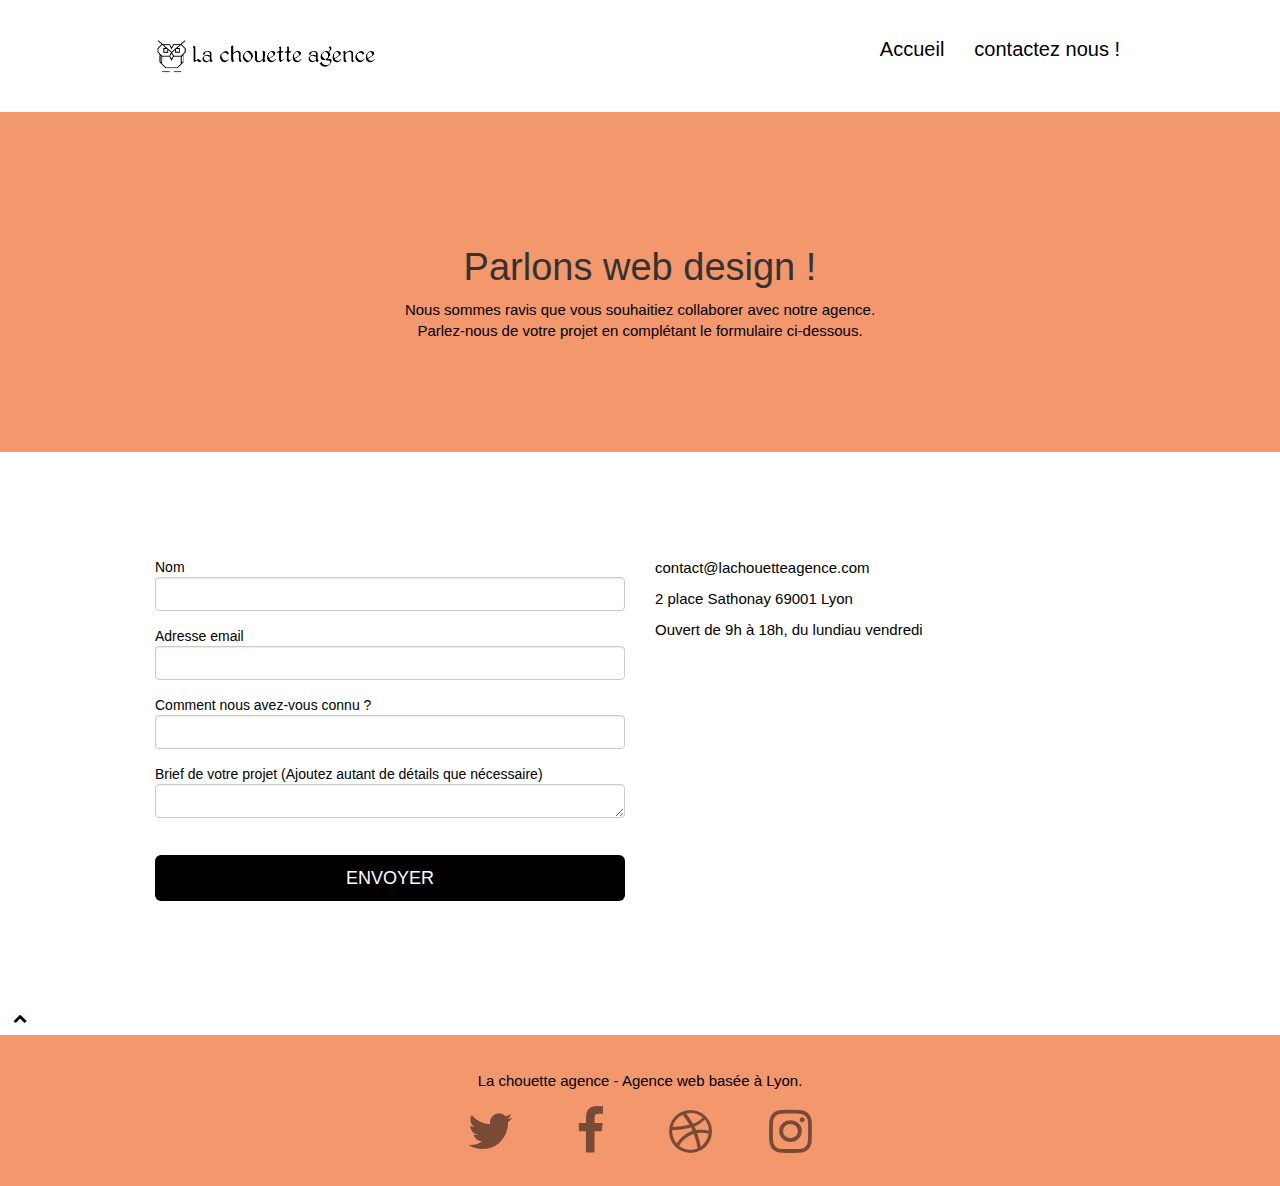
==== contact.html @ bc4d5f6f "correction en cours acceuil" ====
<!doctype html>
<html lang="fr">

<head>
	<meta charset="utf-8">
	<title>Formulaire de contact - La Chouette Agence</title>
	<meta name="keywords" content="">
	<meta name="description"
		content="Contacter notre équipe de web designers, Remplissez ce formulaire, pour aider et optimiser le site web de votre entreprise.">
	<meta name="viewport" content="width=device-width, initial-scale=1.0, viewport-fit=cover">
	<link rel="canonical" href="https://kayej28.github.io/la_chouette_agence/">
	<link rel="shortcut icon" type="image/png" href="favicon.jpg">

	<link rel="stylesheet" type="text/css" href="style.css">
	<link rel="stylesheet" type="text/css" href="./css/font-awesome.css">
	<link rel="stylesheet" type="text/css" href="./css/et-line.css">
	<link rel="stylesheet" type="text/css" href="./css/bootstrap.css">

	<script src="./js/jquery-2.1.0.min.js"></script>
	<script src="./js/bootstrap.min.js"></script>
	<script src="./js/blocs.min.js"></script>
	<script src="./js/jqBootstrapValidation.js"></script>
	<script src="./js/formHandler.js"></script>

	<script>
		window.ga = window.ga || function () { (ga.q = ga.q || []).push(arguments) }; ga.l = +new Date;
		ga('create', 'UA-XXXXX-Y', 'auto');
		ga('send', 'pageview');
	</script>
	<script src="./js/jquery-2.1.0.js" defer></script>
	<script src="./js/bootstrap.js" defer></script>
	<script src="./js/blocs.js" defer></script>
	<script src="./js/jquery.touchSwipe.js" defer></script>
	<script src="./js/gmaps.js" defer></script>

	<!-- Open Graph meta pour Facebook et LinkedIn -->
	<meta property="og:title" content="La Chouette Agence - Entreprise de webdesign à Lyon" />
	<meta property="og:url" content="https://kayej28.github.io/la_chouette_agence/" />
	<meta property="og:image" content="img_opengraph/opengraph1.png" />
	<meta property="og:description"
		content="Entreprise de webdesign située à Lyon, La chouette agence aide les entreprises à devenir attractives et visibles sur internet." />
	<meta property="og:site_name" content="La chouette agence" />
	<meta property="og:type" content="website" />
	<meta property="og:image:alt" content="Création d'un site web">

	<!-- Card meta pour Twitter -->
	<meta name="twitter:card" content="summary_large_image" />
	<meta name="twitter:site" content="@lachouetteagence">
	<meta name="twitter:title" content="La Chouette Agence - Entreprise de webdesign à Lyon" />
	<meta name="twitter:description"
		content="Entreprise de webdesign située à Lyon, La chouette agence aide les entreprises à devenir attractives et visibles sur internet." />


	<!-- Analytics -->

	<!-- Analytics END -->

</head>

<body>
	<!-- Principal conteneur -->
	<div class="page-container">

		<!-- bloc-0 -->
		<div class="bloc bgc-white l-bloc " id="bloc-0">
			<div class="container bloc-sm">
				<nav class="navbar row">
					<div class="navbar-header">
						<a class="navbar-brand" href="index.html">
							<img src="img/la-chouette-agence.png" title="La Chouette Agence" width="220" height="40"
								alt="logo la chouette agence"></a>
						<button id="nav-toggle" type="button" class="ui-navbar-toggle navbar-toggle"
							data-toggle="collapse" data-target=".navbar-1">
							<span class="sr-only">Toggle navigation</span>
							<span class="icon-bar"></span>
							<span class="icon-bar"></span>
							<span class="icon-bar"></span>
						</button>
					</div>
					<div class="collapse navbar-collapse navbar-1 special-dropdown-nav navbar-block">
						<ul class="site-navigation nav navbar-nav">
							<li>
								<a href="index.html">Accueil</a>
							</li>
							<li>
							</li>
							<li>
								<a href="contact.html">contactez nous !</a>
							</li>
						</ul>
					</div>
				</nav>
			</div>
		</div>
		<!-- bloc-0 END -->

		<!-- bloc-6 -->
		<div class="bloc bg-dots-bg bg-repeat bgc-atomic-tangerine d-bloc bloc-bg-texture texture-paper" id="bloc-6">
			<div class="container bloc-lg">
				<div class="row">
					<div class="col-sm-12">
						<h1 class="text-center hero-bloc-text tc-white">
							Parlons web design !
						</h1>
						<p class="text-center mg-lg tc-white tight-width-whitespace">
							Nous sommes ravis que vous souhaitiez collaborer avec notre agence.<br>
							Parlez-nous de votre projet en complétant le formulaire ci-dessous.
						</p>
					</div>
				</div>
			</div>
		</div>
		<!-- bloc-6 END -->

		<!-- bloc-7 -->
		<div class="bloc bgc-white l-bloc" id="bloc-7">
			<div class="container bloc-lg">
				<div class="row">
					<div class="col-sm-6">
						<form id="form_1" novalidate success-msg="Your message has been sent."
							fail-msg="Sorry it seems that our mail server is not responding, Sorry for the inconvenience!">
							<div class="form-group">
								<label>
									Nom
								</label>
								<input id="name" class="form-control" title="entrer votre nom" required />
							</div>
							<div class="form-group">
								<label>
									Adresse email
								</label>
								<input id="email" class="form-control" type="email" title="entrer votre email"
									required />
							</div>
							<div class="form-group">
								<label>
									Comment nous avez-vous connu ?
								</label>
								<input class="form-control" title="comment nous avez-vous connu" type="description"
									required id="input_504" />
							</div>
							<div class="form-group">
								<label>
									Brief de votre projet (Ajoutez autant de détails que nécessaire)<br>
								</label><textarea id="message" class="form-control" rows="4" cols="50"
									title="detaillez nous votre projet" required></textarea>
							</div>
							<button class="bloc-button btn btn-lg btn-block cta-hero btn-atomic-tangerine"
								type="submit">
								Envoyer
							</button>
						</form>
					</div>
					<div class="col-sm-6">
						<p>contact@lachouetteagence.com</p>
						<p>2 place Sathonay 69001 Lyon</p>
						<p>Ouvert de 9h à 18h, du lundiau vendredi</p>
					</div>
				</div>
			</div>
		</div>
		<!-- bloc-7 END -->

		<!-- ScrollToTop Button -->
		<a class="bloc-button btn btn-d scrollToTop" onclick="scrollToTarget('1')"><span
				class="fa fa-chevron-up"></span></a>
		<!-- ScrollToTop Button END-->


		<!-- Footer - bloc-8 -->
		<div class="bloc bgc-atomic-tangerine d-bloc" id="bloc-8">
			<div class="container bloc-sm">
				<div class="row">
					<div class="col-sm-12">
						<p class="text-center white">
							La chouette agence - Agence web basée à Lyon.<br>
						</p>
						<div class="row row-no-gutters social">
							<div class="col-sm-3">
								<div class="text-center">
									<a class="social" target="_blank" href="https://twitter.com"><span class="fa fa-twitter icon-md"
											title="twitter"></span></a>
								</div>
							</div>
							<div class="col-sm-3">
								<div class="text-center">
									<a class="social" target="_blank" href="https://www.facebook.com"><span
											class="fa fa-facebook icon-md"></span></a>
								</div>
							</div>
							<div class="col-sm-3">
								<div class="text-center">
									<a class="social" target="_blank" href="https://dribbble.com/"><span
											class="fa fa-dribbble icon-md"></span></a>
								</div>
							</div>
							<div class="col-sm-3">
								<div class="text-center">
									<a class="social" target="_blank" href="https://www.instagram.com/"><span
											class="fa fa-instagram icon-md"></span></a>
								</div>
							</div>
						</div>
					</div>
				</div>
			</div>
		</div>
		<!-- Footer - bloc-8 END -->

	</div>
	<!-- Principal conteneur END -->


</body>

</html>
---- style.css ----
body{margin:0;padding:0;background:#FFF;overflow-x:hidden;-webkit-font-smoothing:antialiased;-moz-osx-font-smoothing:grayscale}a,button{transition:all .3s ease-in-out;outline:none!important}a:hover{text-decoration:none;cursor:pointer}.bloc{width:100%;clear:both;background:50% 50% no-repeat;padding:0 50px;-webkit-background-size:cover;-moz-background-size:cover;-o-background-size:cover;background-size:cover;position:relative}.bloc .container{padding-left:0;padding-right:0}.bloc-lg{padding:100px 50px}.bloc-md{padding:50px}.bloc-sm{padding:20px 50px}.bg-t-edge,.bg-repeat{-webkit-background-size:auto!important;-moz-background-size:auto!important;-o-background-size:auto!important;background-size:auto!important}.bg-repeat{background:repeat}.bg-t-edge{background:top no-repeat}.bloc-bg-texture::before{content:"";background-size:2px 2px;position:absolute;top:0;bottom:0;left:0;right:0}.bg-banniere{background-image:url(img/la-chouette-agence-banniere.webp)}.bg-presentation{background-image:url(img/image-de-presentation.webp)}.b-parallax{background-attachment:fixed}.d-bloc{color:rgba(0,0,0,.5)}.d-bloc a .icon-md,.d-bloc p a{color:rgba(0,0,0,.5)}.d-bloc a:hover .icon-md,.d-bloc p a:hover{color:rgba(0,0,0,.5)}.l-bloc{color:#000}.l-bloc button:hover{color:rgba(0,0,0,.7)}.l-bloc .navbar a,.l-bloc .navbar-brand{color:rgba(0,0,0,.6)}.l-bloc .navbar a:hover,.l-bloc .navbar-brand:hover{color:rgba(0,0,0,1)}.l-bloc .navbar-toggle .icon-bar{color:rgba(0,0,0,.6)}.voffset{margin-top:30px}.voffset-lg{margin-top:80px}.row-no-gutters{margin-right:0;margin-left:0}.row.row-no-gutters>[class^="col-"]{padding-right:0;padding-left:0}#bloc-1-hero h1{font-size:45px}.navbar{margin-bottom:0;z-index:1}.navbar-brand{height:auto;padding:3px 15px;font-size:25px;font-weight:400;font-weight:600;line-height:44px}.navbar-brand img{max-height:200px;margin:0 5px 0 0;display:inline}.navbar .nav{padding-top:2px;margin-right:-16px;float:right;z-index:1}.nav>li{float:left;margin-top:4px;font-size:2rem}.nav>li a:hover,.nav>li a:focus{background:transparent}.navbar-toggle{margin:10px 10px 0 0;border:0}.navbar-toggle:hover{background:transparent!important}.navbar-toggle .icon-bar{background-color:rgba(0,0,0,.5);width:26px}@media (min-width:768px){.site-navigation{position:absolute;top:50%;right:20px;transform:translate(0,-50%);-webkit-transform:translateY(-50%)}}.mg-md{margin-top:10px;margin-bottom:20px}.btn{margin:0 5px 5px 0}button{outline:none!important}.btn-rd{border-radius:40px}.btn-clean{border:1px solid rgba(0,0,0,.08);border-bottom-color:rgba(0,0,0,.1);text-shadow:0 1px 0 rgba(0,0,1,.1);box-shadow:0 1px 3px rgba(0,0,1,.25),inset 0 1px 0 0 rgba(255,255,255,.15)}.icon-md{font-size:5rem!important}.icon-lg{font-size:60px!important}.sm-shadow{text-shadow:0 1px 2px rgba(0,0,0,.3)}a[data-lightbox]{position:relative;display:block;text-align:center}a[data-lightbox]:hover::before{content:"+";font-family:"HelveticaNeue-Light","Helvetica Neue Light","Helvetica Neue",Helvetica,Arial;font-size:32px;width:50px;height:50px;margin-left:-25px;border-radius:50%;background:rgba(0,0,0,.6);color:#FFF;font-weight:100;z-index:1;position:absolute;top:50%;transform:translateY(-50%);-webkit-transform:translateY(-50%)}a[data-lightbox]:hover img{opacity:.6;-webkit-animation-fill-mode:none;animation-fill-mode:none}h1,h2,h3,p,.btn,a{font-family:"helvetica";font-weight:400;color:black!important}.container{max-width:1000px}.hero-bloc-text{font-size:38px}p{font-size:1.5rem}.tight-width-whitespace{max-width:600px;margin:auto auto auto auto}.cta-hero{margin-top:22px;color:#FFFFFF!important;text-transform:uppercase;padding:12px 28px 12px 28px;font-size:3rem;font-weight:700}.social{max-width:400px;margin:auto auto auto auto}h2{font-size:25px;line-height:1.4em}h3{font-size:15px;text-transform:uppercase;font-weight:700;color:#333333!important}.med-width-whitespace{max-width:800px;margin:auto auto auto auto;box-shadow:0 0 0 #000}h1{color:#333333!important}.icons{margin-bottom:14px;margin-top:24px}.white{color:black!important}.portfolio-thumb{margin:auto}.portfolio-row{margin-bottom:44px;margin-top:50px}.black-background{background-color:rgba(80,49,2,.7);padding:40px 40px 40px 40px}.bold-link{font-weight:900;text-decoration:underline!important}.bgc-white{background-color:#FFF}.bgc-dark-slate-blue{background-color:#F3976C}.bgc-atomic-tangerine{background-color:#F3976C}.btn-atomic-tangerine{background:#000}.btn-atomic-tangerine:hover{background:#c27956!important;color:black!important}.ltc-white{color:#FFFFFF!important}.ltc-white:hover{color:#cccccc!important}.icon-dark-slate-blue{color:#364577!important;border-color:#364577!important}.bg-lines-h2-bg{background-image:url(img/lines-h2-bg.png)}@media (max-width:1024px){.bloc{padding-left:20px;padding-right:20px}}@media (max-width:992px) and (min-width:768px){.navbar .nav{max-width:80%}}@media only screen and (min-device-width:768px) and (max-device-width:1024px) and (orientation:landscape){.b-parallax{background-attachment:scroll}}@media only screen and (min-device-width:1024px) and (max-device-width:1366px) and (-webkit-min-device-pixel-ratio:1.5){.b-parallax{background-attachment:scroll}}@media (max-width:991px){.container{width:100%}.b-parallax{background-attachment:scroll}.page-container{overflow-x:hidden;position:relative}.bloc{padding-left:constant(safe-area-inset-left);padding-right:constant(safe-area-inset-right)}}@media (max-width:767px){.page-container{overflow-x:hidden;position:relative}h1,h2,h3,p{padding-left:10px!important;padding-right:10px!important}.b-parallax{background-attachment:scroll}.navbar .nav{padding-top:0;border-top:1px solid rgba(0,0,0,.2);float:none!important}.navbar.row{margin-left:0;margin-right:0}.site-navigation{position:inherit;transform:none;-webkit-transform:none;-ms-transform:none}.nav>li{margin-top:0;border-bottom:1px solid rgba(0,0,0,.1);background:rgba(0,0,0,.05);text-align:left;padding-left:15px;width:100%}.nav>li:hover{background:rgba(0,0,0,.08)}.navbar-collapse{padding:0;overflow-x:hidden;-webkit-box-shadow:none;box-shadow:none}.navbar-brand img{max-height:40px;width:auto}.bloc{padding-left:.5rem;padding-right:.5rem}.bloc-lg{padding:40px 0}.bloc-sm,.bloc-md{padding-left:0;padding-right:0}.voffset{margin-top:5px}.voffset-lg{margin-top:30px}}@media (max-width:400px){.bloc{padding-left:0;padding-right:0}}.form-group{margin-bottom:15px}.form-control{display:block;width:100%;height:34px;padding:6px 12px;font-size:14px;line-height:1.42857143;color:#555;background-color:#fff;background-image:none;border:1px solid #ccc;border-radius:4px;-webkit-box-shadow:inset 0 1px 1px rgb(0 0 0 / 8%);box-shadow:inset 0 1px 1px rgb(0 0 0 / 8%);-webkit-transition:border-color ease-in-out .15s,-webkit-box-shadow ease-in-out .15s;-o-transition:border-color ease-in-out .15s,box-shadow ease-in-out .15s;transition:border-color ease-in-out .15s,box-shadow ease-in-out .15s}.btn-block{display:block;width:100%}.col-sm-12{background-color:#f3976c;padding:10px 0 10px 0}@media (max-width:768px){.bg-banniere{background-image:none}}.navbar-block{overflow-y: auto}
---- css/et-line.css ----
@font-face{font-family:et-line;src:url(../fonts/et-line.eot);src:url(../fonts/et-line.eot?#iefix) format('embedded-opentype'),url(../fonts/et-line.woff) format('woff'),url(../fonts/et-line.ttf) format('truetype'),url(../fonts/et-line.svg#et-line) format('svg');font-weight:400;font-style:normal;font-display:swap}.et-icon-adjustments,.et-icon-alarmclock,.et-icon-anchor,.et-icon-aperture,.et-icon-attachment,.et-icon-bargraph,.et-icon-basket,.et-icon-beaker,.et-icon-bike,.et-icon-book-open,.et-icon-briefcase,.et-icon-browser,.et-icon-calendar,.et-icon-camera,.et-icon-caution,.et-icon-chat,.et-icon-circle-compass,.et-icon-clipboard,.et-icon-clock,.et-icon-cloud,.et-icon-compass,.et-icon-desktop,.et-icon-dial,.et-icon-document,.et-icon-documents,.et-icon-download,.et-icon-dribbble,.et-icon-edit,.et-icon-envelope,.et-icon-expand,.et-icon-facebook,.et-icon-flag,.et-icon-focus,.et-icon-gears,.et-icon-genius,.et-icon-gift,.et-icon-global,.et-icon-globe,.et-icon-googleplus,.et-icon-grid,.et-icon-happy,.et-icon-hazardous,.et-icon-heart,.et-icon-hotairballoon,.et-icon-hourglass,.et-icon-key,.et-icon-laptop,.et-icon-layers,.et-icon-lifesaver,.et-icon-lightbulb,.et-icon-linegraph,.et-icon-linkedin,.et-icon-lock,.et-icon-magnifying-glass,.et-icon-map,.et-icon-map-pin,.et-icon-megaphone,.et-icon-mic,.et-icon-mobile,.et-icon-newspaper,.et-icon-notebook,.et-icon-paintbrush,.et-icon-paperclip,.et-icon-pencil,.et-icon-phone,.et-icon-picture,.et-icon-pictures,.et-icon-piechart,.et-icon-presentation,.et-icon-pricetags,.et-icon-printer,.et-icon-profile-female,.et-icon-profile-male,.et-icon-puzzle,.et-icon-quote,.et-icon-recycle,.et-icon-refresh,.et-icon-ribbon,.et-icon-rss,.et-icon-sad,.et-icon-scissors,.et-icon-scope,.et-icon-search,.et-icon-shield,.et-icon-speedometer,.et-icon-strategy,.et-icon-streetsign,.et-icon-tablet,.et-icon-target,.et-icon-telescope,.et-icon-toolbox,.et-icon-tools,.et-icon-tools-2,.et-icon-trophy,.et-icon-tumblr,.et-icon-twitter,.et-icon-upload,.et-icon-video,.et-icon-wallet,.et-icon-wine{font-family:et-line;speak:none;font-style:normal;font-weight:400;font-variant:normal;text-transform:none;line-height:1;-webkit-font-smoothing:antialiased;-moz-osx-font-smoothing:grayscale;display:inline-block}.et-icon-mobile:before{content:"\e000"}.et-icon-laptop:before{content:"\e001"}.et-icon-desktop:before{content:"\e002"}.et-icon-tablet:before{content:"\e003"}.et-icon-phone:before{content:"\e004"}.et-icon-document:before{content:"\e005"}.et-icon-documents:before{content:"\e006"}.et-icon-search:before{content:"\e007"}.et-icon-clipboard:before{content:"\e008"}.et-icon-newspaper:before{content:"\e009"}.et-icon-notebook:before{content:"\e00a"}.et-icon-book-open:before{content:"\e00b"}.et-icon-browser:before{content:"\e00c"}.et-icon-calendar:before{content:"\e00d"}.et-icon-presentation:before{content:"\e00e"}.et-icon-picture:before{content:"\e00f"}.et-icon-pictures:before{content:"\e010"}.et-icon-video:before{content:"\e011"}.et-icon-camera:before{content:"\e012"}.et-icon-printer:before{content:"\e013"}.et-icon-toolbox:before{content:"\e014"}.et-icon-briefcase:before{content:"\e015"}.et-icon-wallet:before{content:"\e016"}.et-icon-gift:before{content:"\e017"}.et-icon-bargraph:before{content:"\e018"}.et-icon-grid:before{content:"\e019"}.et-icon-expand:before{content:"\e01a"}.et-icon-focus:before{content:"\e01b"}.et-icon-edit:before{content:"\e01c"}.et-icon-adjustments:before{content:"\e01d"}.et-icon-ribbon:before{content:"\e01e"}.et-icon-hourglass:before{content:"\e01f"}.et-icon-lock:before{content:"\e020"}.et-icon-megaphone:before{content:"\e021"}.et-icon-shield:before{content:"\e022"}.et-icon-trophy:before{content:"\e023"}.et-icon-flag:before{content:"\e024"}.et-icon-map:before{content:"\e025"}.et-icon-puzzle:before{content:"\e026"}.et-icon-basket:before{content:"\e027"}.et-icon-envelope:before{content:"\e028"}.et-icon-streetsign:before{content:"\e029"}.et-icon-telescope:before{content:"\e02a"}.et-icon-gears:before{content:"\e02b"}.et-icon-key:before{content:"\e02c"}.et-icon-paperclip:before{content:"\e02d"}.et-icon-attachment:before{content:"\e02e"}.et-icon-pricetags:before{content:"\e02f"}.et-icon-lightbulb:before{content:"\e030"}.et-icon-layers:before{content:"\e031"}.et-icon-pencil:before{content:"\e032"}.et-icon-tools:before{content:"\e033"}.et-icon-tools-2:before{content:"\e034"}.et-icon-scissors:before{content:"\e035"}.et-icon-paintbrush:before{content:"\e036"}.et-icon-magnifying-glass:before{content:"\e037"}.et-icon-circle-compass:before{content:"\e038"}.et-icon-linegraph:before{content:"\e039"}.et-icon-mic:before{content:"\e03a"}.et-icon-strategy:before{content:"\e03b"}.et-icon-beaker:before{content:"\e03c"}.et-icon-caution:before{content:"\e03d"}.et-icon-recycle:before{content:"\e03e"}.et-icon-anchor:before{content:"\e03f"}.et-icon-profile-male:before{content:"\e040"}.et-icon-profile-female:before{content:"\e041"}.et-icon-bike:before{content:"\e042"}.et-icon-wine:before{content:"\e043"}.et-icon-hotairballoon:before{content:"\e044"}.et-icon-globe:before{content:"\e045"}.et-icon-genius:before{content:"\e046"}.et-icon-map-pin:before{content:"\e047"}.et-icon-dial:before{content:"\e048"}.et-icon-chat:before{content:"\e049"}.et-icon-heart:before{content:"\e04a"}.et-icon-cloud:before{content:"\e04b"}.et-icon-upload:before{content:"\e04c"}.et-icon-download:before{content:"\e04d"}.et-icon-target:before{content:"\e04e"}.et-icon-hazardous:before{content:"\e04f"}.et-icon-piechart:before{content:"\e050"}.et-icon-speedometer:before{content:"\e051"}.et-icon-global:before{content:"\e052"}.et-icon-compass:before{content:"\e053"}.et-icon-lifesaver:before{content:"\e054"}.et-icon-clock:before{content:"\e055"}.et-icon-aperture:before{content:"\e056"}.et-icon-quote:before{content:"\e057"}.et-icon-scope:before{content:"\e058"}.et-icon-alarmclock:before{content:"\e059"}.et-icon-refresh:before{content:"\e05a"}.et-icon-happy:before{content:"\e05b"}.et-icon-sad:before{content:"\e05c"}.et-icon-facebook:before{content:"\e05d"}.et-icon-twitter:before{content:"\e05e"}.et-icon-googleplus:before{content:"\e05f"}.et-icon-rss:before{content:"\e060"}.et-icon-tumblr:before{content:"\e061"}.et-icon-linkedin:before{content:"\e062"}.et-icon-dribbble:before{content:"\e063"}
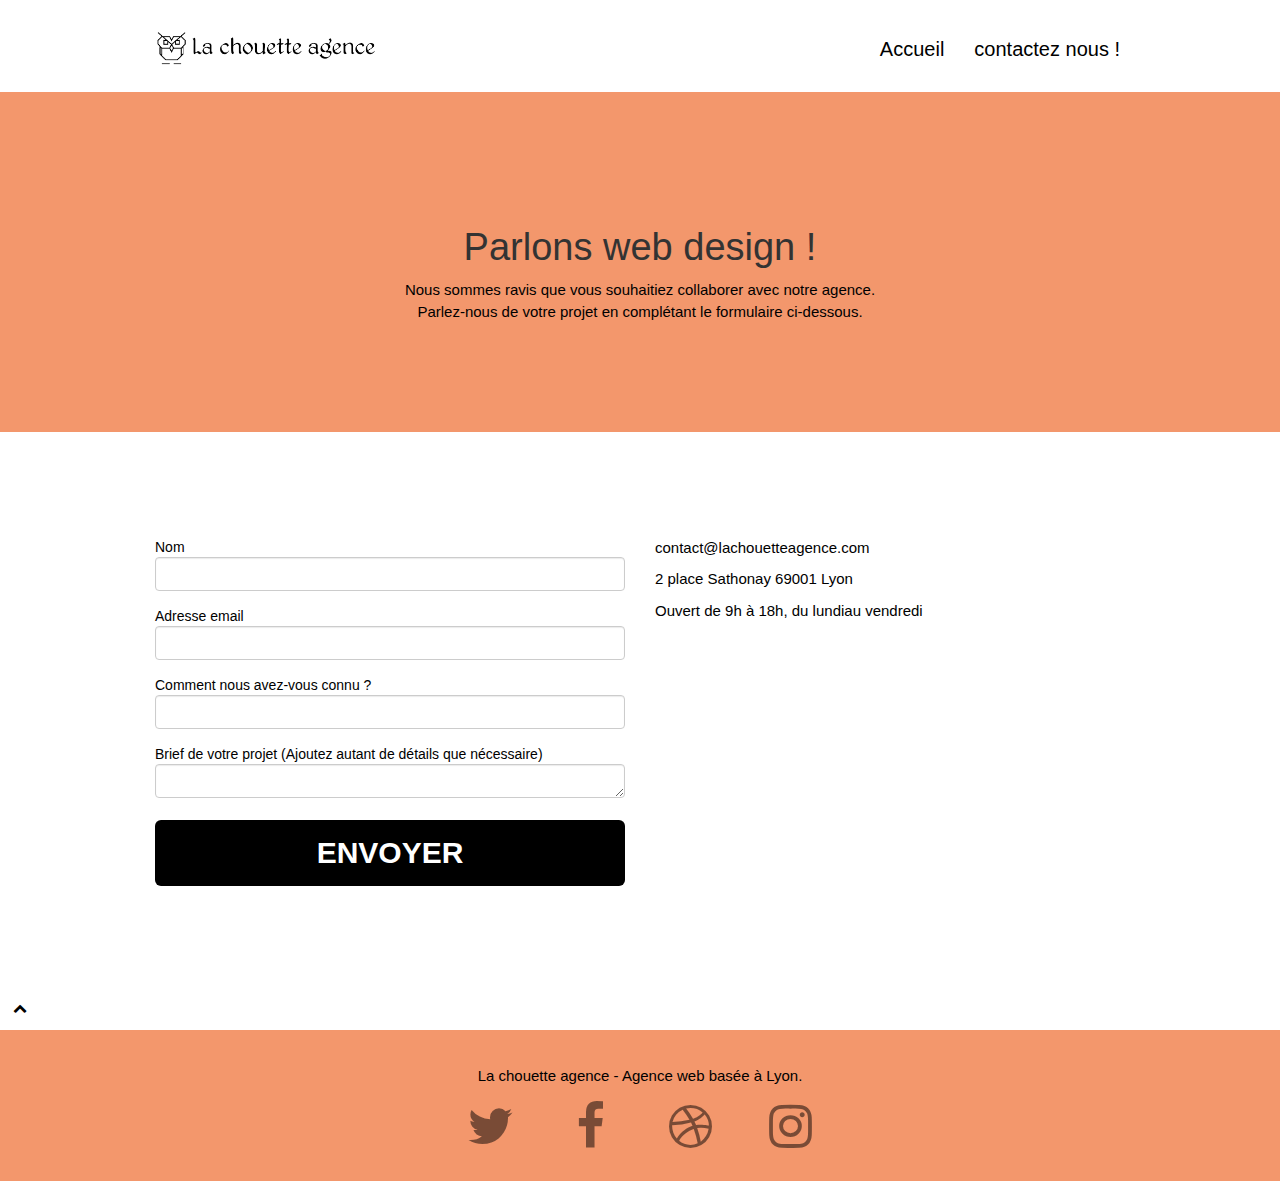
==== commit 6f471ff4: "probleme acceuil resolu" ====
--- a/contact.html
+++ b/contact.html
@@ -11,16 +11,10 @@
 	<link rel="canonical" href="https://kayej28.github.io/la_chouette_agence/">
 	<link rel="shortcut icon" type="image/png" href="favicon.jpg">
 
-	<link rel="stylesheet" type="text/css" href="style.css">
 	<link rel="stylesheet" type="text/css" href="./css/font-awesome.css">
 	<link rel="stylesheet" type="text/css" href="./css/et-line.css">
 	<link rel="stylesheet" type="text/css" href="./css/bootstrap.css">
-
-	<script src="./js/jquery-2.1.0.min.js"></script>
-	<script src="./js/bootstrap.min.js"></script>
-	<script src="./js/blocs.min.js"></script>
-	<script src="./js/jqBootstrapValidation.js"></script>
-	<script src="./js/formHandler.js"></script>
+	<link rel="stylesheet" type="text/css" href="./style.css">
 
 	<script>
 		window.ga = window.ga || function () { (ga.q = ga.q || []).push(arguments) }; ga.l = +new Date;
@@ -32,6 +26,7 @@
 	<script src="./js/blocs.js" defer></script>
 	<script src="./js/jquery.touchSwipe.js" defer></script>
 	<script src="./js/gmaps.js" defer></script>
+	<script src="./js/toggle.js" defer></script>
 
 	<!-- Open Graph meta pour Facebook et LinkedIn -->
 	<meta property="og:title" content="La Chouette Agence - Entreprise de webdesign à Lyon" />
@@ -77,7 +72,7 @@
 							<span class="icon-bar"></span>
 						</button>
 					</div>
-					<div class="collapse navbar-collapse navbar-1 special-dropdown-nav navbar-block">
+					<div class="collapse navbar-collapse navbar-1 special-dropdown-nav navbar-block hidden">
 						<ul class="site-navigation nav navbar-nav">
 							<li>
 								<a href="index.html">Accueil</a>
--- a/style.css
+++ b/style.css
@@ -1 +1 @@
-body{margin:0;padding:0;background:#FFF;overflow-x:hidden;-webkit-font-smoothing:antialiased;-moz-osx-font-smoothing:grayscale}a,button{transition:all .3s ease-in-out;outline:none!important}a:hover{text-decoration:none;cursor:pointer}.bloc{width:100%;clear:both;background:50% 50% no-repeat;padding:0 50px;-webkit-background-size:cover;-moz-background-size:cover;-o-background-size:cover;background-size:cover;position:relative}.bloc .container{padding-left:0;padding-right:0}.bloc-lg{padding:100px 50px}.bloc-md{padding:50px}.bloc-sm{padding:20px 50px}.bg-t-edge,.bg-repeat{-webkit-background-size:auto!important;-moz-background-size:auto!important;-o-background-size:auto!important;background-size:auto!important}.bg-repeat{background:repeat}.bg-t-edge{background:top no-repeat}.bloc-bg-texture::before{content:"";background-size:2px 2px;position:absolute;top:0;bottom:0;left:0;right:0}.bg-banniere{background-image:url(img/la-chouette-agence-banniere.webp)}.bg-presentation{background-image:url(img/image-de-presentation.webp)}.b-parallax{background-attachment:fixed}.d-bloc{color:rgba(0,0,0,.5)}.d-bloc a .icon-md,.d-bloc p a{color:rgba(0,0,0,.5)}.d-bloc a:hover .icon-md,.d-bloc p a:hover{color:rgba(0,0,0,.5)}.l-bloc{color:#000}.l-bloc button:hover{color:rgba(0,0,0,.7)}.l-bloc .navbar a,.l-bloc .navbar-brand{color:rgba(0,0,0,.6)}.l-bloc .navbar a:hover,.l-bloc .navbar-brand:hover{color:rgba(0,0,0,1)}.l-bloc .navbar-toggle .icon-bar{color:rgba(0,0,0,.6)}.voffset{margin-top:30px}.voffset-lg{margin-top:80px}.row-no-gutters{margin-right:0;margin-left:0}.row.row-no-gutters>[class^="col-"]{padding-right:0;padding-left:0}#bloc-1-hero h1{font-size:45px}.navbar{margin-bottom:0;z-index:1}.navbar-brand{height:auto;padding:3px 15px;font-size:25px;font-weight:400;font-weight:600;line-height:44px}.navbar-brand img{max-height:200px;margin:0 5px 0 0;display:inline}.navbar .nav{padding-top:2px;margin-right:-16px;float:right;z-index:1}.nav>li{float:left;margin-top:4px;font-size:2rem}.nav>li a:hover,.nav>li a:focus{background:transparent}.navbar-toggle{margin:10px 10px 0 0;border:0}.navbar-toggle:hover{background:transparent!important}.navbar-toggle .icon-bar{background-color:rgba(0,0,0,.5);width:26px}@media (min-width:768px){.site-navigation{position:absolute;top:50%;right:20px;transform:translate(0,-50%);-webkit-transform:translateY(-50%)}}.mg-md{margin-top:10px;margin-bottom:20px}.btn{margin:0 5px 5px 0}button{outline:none!important}.btn-rd{border-radius:40px}.btn-clean{border:1px solid rgba(0,0,0,.08);border-bottom-color:rgba(0,0,0,.1);text-shadow:0 1px 0 rgba(0,0,1,.1);box-shadow:0 1px 3px rgba(0,0,1,.25),inset 0 1px 0 0 rgba(255,255,255,.15)}.icon-md{font-size:5rem!important}.icon-lg{font-size:60px!important}.sm-shadow{text-shadow:0 1px 2px rgba(0,0,0,.3)}a[data-lightbox]{position:relative;display:block;text-align:center}a[data-lightbox]:hover::before{content:"+";font-family:"HelveticaNeue-Light","Helvetica Neue Light","Helvetica Neue",Helvetica,Arial;font-size:32px;width:50px;height:50px;margin-left:-25px;border-radius:50%;background:rgba(0,0,0,.6);color:#FFF;font-weight:100;z-index:1;position:absolute;top:50%;transform:translateY(-50%);-webkit-transform:translateY(-50%)}a[data-lightbox]:hover img{opacity:.6;-webkit-animation-fill-mode:none;animation-fill-mode:none}h1,h2,h3,p,.btn,a{font-family:"helvetica";font-weight:400;color:black!important}.container{max-width:1000px}.hero-bloc-text{font-size:38px}p{font-size:1.5rem}.tight-width-whitespace{max-width:600px;margin:auto auto auto auto}.cta-hero{margin-top:22px;color:#FFFFFF!important;text-transform:uppercase;padding:12px 28px 12px 28px;font-size:3rem;font-weight:700}.social{max-width:400px;margin:auto auto auto auto}h2{font-size:25px;line-height:1.4em}h3{font-size:15px;text-transform:uppercase;font-weight:700;color:#333333!important}.med-width-whitespace{max-width:800px;margin:auto auto auto auto;box-shadow:0 0 0 #000}h1{color:#333333!important}.icons{margin-bottom:14px;margin-top:24px}.white{color:black!important}.portfolio-thumb{margin:auto}.portfolio-row{margin-bottom:44px;margin-top:50px}.black-background{background-color:rgba(80,49,2,.7);padding:40px 40px 40px 40px}.bold-link{font-weight:900;text-decoration:underline!important}.bgc-white{background-color:#FFF}.bgc-dark-slate-blue{background-color:#F3976C}.bgc-atomic-tangerine{background-color:#F3976C}.btn-atomic-tangerine{background:#000}.btn-atomic-tangerine:hover{background:#c27956!important;color:black!important}.ltc-white{color:#FFFFFF!important}.ltc-white:hover{color:#cccccc!important}.icon-dark-slate-blue{color:#364577!important;border-color:#364577!important}.bg-lines-h2-bg{background-image:url(img/lines-h2-bg.png)}@media (max-width:1024px){.bloc{padding-left:20px;padding-right:20px}}@media (max-width:992px) and (min-width:768px){.navbar .nav{max-width:80%}}@media only screen and (min-device-width:768px) and (max-device-width:1024px) and (orientation:landscape){.b-parallax{background-attachment:scroll}}@media only screen and (min-device-width:1024px) and (max-device-width:1366px) and (-webkit-min-device-pixel-ratio:1.5){.b-parallax{background-attachment:scroll}}@media (max-width:991px){.container{width:100%}.b-parallax{background-attachment:scroll}.page-container{overflow-x:hidden;position:relative}.bloc{padding-left:constant(safe-area-inset-left);padding-right:constant(safe-area-inset-right)}}@media (max-width:767px){.page-container{overflow-x:hidden;position:relative}h1,h2,h3,p{padding-left:10px!important;padding-right:10px!important}.b-parallax{background-attachment:scroll}.navbar .nav{padding-top:0;border-top:1px solid rgba(0,0,0,.2);float:none!important}.navbar.row{margin-left:0;margin-right:0}.site-navigation{position:inherit;transform:none;-webkit-transform:none;-ms-transform:none}.nav>li{margin-top:0;border-bottom:1px solid rgba(0,0,0,.1);background:rgba(0,0,0,.05);text-align:left;padding-left:15px;width:100%}.nav>li:hover{background:rgba(0,0,0,.08)}.navbar-collapse{padding:0;overflow-x:hidden;-webkit-box-shadow:none;box-shadow:none}.navbar-brand img{max-height:40px;width:auto}.bloc{padding-left:.5rem;padding-right:.5rem}.bloc-lg{padding:40px 0}.bloc-sm,.bloc-md{padding-left:0;padding-right:0}.voffset{margin-top:5px}.voffset-lg{margin-top:30px}}@media (max-width:400px){.bloc{padding-left:0;padding-right:0}}.form-group{margin-bottom:15px}.form-control{display:block;width:100%;height:34px;padding:6px 12px;font-size:14px;line-height:1.42857143;color:#555;background-color:#fff;background-image:none;border:1px solid #ccc;border-radius:4px;-webkit-box-shadow:inset 0 1px 1px rgb(0 0 0 / 8%);box-shadow:inset 0 1px 1px rgb(0 0 0 / 8%);-webkit-transition:border-color ease-in-out .15s,-webkit-box-shadow ease-in-out .15s;-o-transition:border-color ease-in-out .15s,box-shadow ease-in-out .15s;transition:border-color ease-in-out .15s,box-shadow ease-in-out .15s}.btn-block{display:block;width:100%}.col-sm-12{background-color:#f3976c;padding:10px 0 10px 0}@media (max-width:768px){.bg-banniere{background-image:none}}.navbar-block{overflow-y: auto}+body{margin:0;padding:0;background:#FFF;overflow-x:hidden;-webkit-font-smoothing:antialiased;-moz-osx-font-smoothing:grayscale}a,button{transition:all .3s ease-in-out;outline:none!important}a:hover{text-decoration:none;cursor:pointer}.bloc{width:100%;clear:both;background:50% 50% no-repeat;padding:0 50px;-webkit-background-size:cover;-moz-background-size:cover;-o-background-size:cover;background-size:cover;position:relative}.bloc .container{padding-left:0;padding-right:0}.bloc-lg{padding:100px 50px}.bloc-md{padding:50px}.bloc-sm{padding:20px 50px}.bg-t-edge,.bg-repeat{-webkit-background-size:auto!important;-moz-background-size:auto!important;-o-background-size:auto!important;background-size:auto!important}.bg-repeat{background:repeat}.bg-t-edge{background:top no-repeat}.bloc-bg-texture::before{content:"";background-size:2px 2px;position:absolute;top:0;bottom:0;left:0;right:0}.bg-banniere{background-image:url(img/la-chouette-agence-banniere.webp)}.bg-presentation{background-image:url(img/image-de-presentation.webp)}.b-parallax{background-attachment:fixed}.d-bloc{color:rgba(0,0,0,.5)}.d-bloc a .icon-md,.d-bloc p a{color:rgba(0,0,0,.5)}.d-bloc a:hover .icon-md,.d-bloc p a:hover{color:rgba(0,0,0,.5)}.l-bloc{color:#000}.l-bloc button:hover{color:rgba(0,0,0,.7)}.l-bloc .navbar a,.l-bloc .navbar-brand{color:rgba(0,0,0,.6)}.l-bloc .navbar a:hover,.l-bloc .navbar-brand:hover{color:rgba(0,0,0,1)}.l-bloc .navbar-toggle .icon-bar{color:rgba(0,0,0,.6)}.voffset{margin-top:30px}.voffset-lg{margin-top:80px}.row-no-gutters{margin-right:0;margin-left:0}.row.row-no-gutters>[class^="col-"]{padding-right:0;padding-left:0}#bloc-1-hero h1{font-size:45px}.navbar{margin-bottom:0;z-index:1}.navbar-brand{height:auto;padding:3px 15px;font-size:25px;font-weight:400;font-weight:600;line-height:44px}.navbar-brand img{max-height:200px;margin:0 5px 0 0;display:inline}.navbar .nav{padding-top:2px;margin-right:-16px;float:right;z-index:1}.nav>li{float:left;margin-top:4px;font-size:2rem}.nav>li a:hover,.nav>li a:focus{background:transparent}.navbar-toggle{margin:10px 10px 0 0;border:0}.navbar-toggle:hover{background:transparent!important}.navbar-toggle .icon-bar{background-color:rgba(0,0,0,.5);width:26px}@media (min-width:768px){.site-navigation{position:absolute;top:50%;right:20px;transform:translate(0,-50%);-webkit-transform:translateY(-50%)}}.mg-md{margin-top:10px;margin-bottom:20px}.btn{margin:0 5px 5px 0}button{outline:none!important}.btn-rd{border-radius:40px}.btn-clean{border:1px solid rgba(0,0,0,.08);border-bottom-color:rgba(0,0,0,.1);text-shadow:0 1px 0 rgba(0,0,1,.1);box-shadow:0 1px 3px rgba(0,0,1,.25),inset 0 1px 0 0 rgba(255,255,255,.15)}.icon-md{font-size:5rem!important}.icon-lg{font-size:60px!important}.sm-shadow{text-shadow:0 1px 2px rgba(0,0,0,.3)}a[data-lightbox]{position:relative;display:block;text-align:center}a[data-lightbox]:hover::before{content:"+";font-family:"HelveticaNeue-Light","Helvetica Neue Light","Helvetica Neue",Helvetica,Arial;font-size:32px;width:50px;height:50px;margin-left:-25px;border-radius:50%;background:rgba(0,0,0,.6);color:#FFF;font-weight:100;z-index:1;position:absolute;top:50%;transform:translateY(-50%);-webkit-transform:translateY(-50%)}a[data-lightbox]:hover img{opacity:.6;-webkit-animation-fill-mode:none;animation-fill-mode:none}h1,h2,h3,p,.btn,a{font-family:"helvetica";font-weight:400;color:black!important}.container{max-width:1000px}.hero-bloc-text{font-size:38px}p{font-size:1.5rem}.tight-width-whitespace{max-width:600px;margin:auto auto auto auto}.cta-hero{margin-top:22px;color:#FFFFFF!important;text-transform:uppercase;padding:12px 28px 12px 28px;font-size:3rem;font-weight:700}.social{max-width:400px;margin:auto auto auto auto}h2{font-size:25px;line-height:1.4em}h3{font-size:15px;text-transform:uppercase;font-weight:700;color:#333333!important}.med-width-whitespace{max-width:800px;margin:auto auto auto auto;box-shadow:0 0 0 #000}h1{color:#333333!important}.icons{margin-bottom:14px;margin-top:24px}.white{color:black!important}.portfolio-thumb{margin:auto}.portfolio-row{margin-bottom:44px;margin-top:50px}.black-background{background-color:rgba(80,49,2,.7);padding:40px 40px 40px 40px}.bold-link{font-weight:900;text-decoration:underline!important}.bgc-white{background-color:#FFF}.bgc-dark-slate-blue{background-color:#F3976C}.bgc-atomic-tangerine{background-color:#F3976C}.btn-atomic-tangerine{background:#000}.btn-atomic-tangerine:hover{background:#c27956!important;color:black!important}.ltc-white{color:#FFFFFF!important}.ltc-white:hover{color:#cccccc!important}.icon-dark-slate-blue{color:#364577!important;border-color:#364577!important}.bg-lines-h2-bg{background-image:url(img/lines-h2-bg.png)}@media (max-width:1024px){.bloc{padding-left:20px;padding-right:20px}}@media (max-width:992px) and (min-width:768px){.navbar .nav{max-width:80%}}@media only screen and (min-device-width:768px) and (max-device-width:1024px) and (orientation:landscape){.b-parallax{background-attachment:scroll}}@media only screen and (min-device-width:1024px) and (max-device-width:1366px) and (-webkit-min-device-pixel-ratio:1.5){.b-parallax{background-attachment:scroll}}@media (max-width:991px){.container{width:100%}.b-parallax{background-attachment:scroll}.page-container{overflow-x:hidden;position:relative}.bloc{padding-left:constant(safe-area-inset-left);padding-right:constant(safe-area-inset-right)}}@media (max-width:767px){.page-container{overflow-x:hidden;position:relative}h1,h2,h3,p{padding-left:10px!important;padding-right:10px!important}.b-parallax{background-attachment:scroll}.navbar .nav{padding-top:0;border-top:1px solid rgba(0,0,0,.2);float:none!important}.navbar.row{margin-left:0;margin-right:0}.site-navigation{position:inherit;transform:none;-webkit-transform:none;-ms-transform:none}.nav>li{margin-top:0;border-bottom:1px solid rgba(0,0,0,.1);background:rgba(0,0,0,.05);text-align:left;padding-left:15px;width:100%}.nav>li:hover{background:rgba(0,0,0,.08)}.navbar-collapse{padding:0;overflow-x:hidden;-webkit-box-shadow:none;box-shadow:none}.navbar-brand img{max-height:40px;width:auto}.bloc{padding-left:.5rem;padding-right:.5rem}.bloc-lg{padding:40px 0}.bloc-sm,.bloc-md{padding-left:0;padding-right:0}.voffset{margin-top:5px}.voffset-lg{margin-top:30px}}@media (max-width:400px){.bloc{padding-left:0;padding-right:0}}.form-group{margin-bottom:15px}.form-control{display:block;width:100%;height:34px;padding:6px 12px;font-size:14px;line-height:1.42857143;color:#555;background-color:#fff;background-image:none;border:1px solid #ccc;border-radius:4px;-webkit-box-shadow:inset 0 1px 1px rgb(0 0 0 / 8%);box-shadow:inset 0 1px 1px rgb(0 0 0 / 8%);-webkit-transition:border-color ease-in-out .15s,-webkit-box-shadow ease-in-out .15s;-o-transition:border-color ease-in-out .15s,box-shadow ease-in-out .15s;transition:border-color ease-in-out .15s,box-shadow ease-in-out .15s}.btn-block{display:block;width:100%}.col-sm-12{background-color:#f3976c;padding:10px 0 10px 0}@media (max-width:768px){.bg-banniere{background-image:none}}.navbar-block{overflow-y: auto}.hidden{display:none}